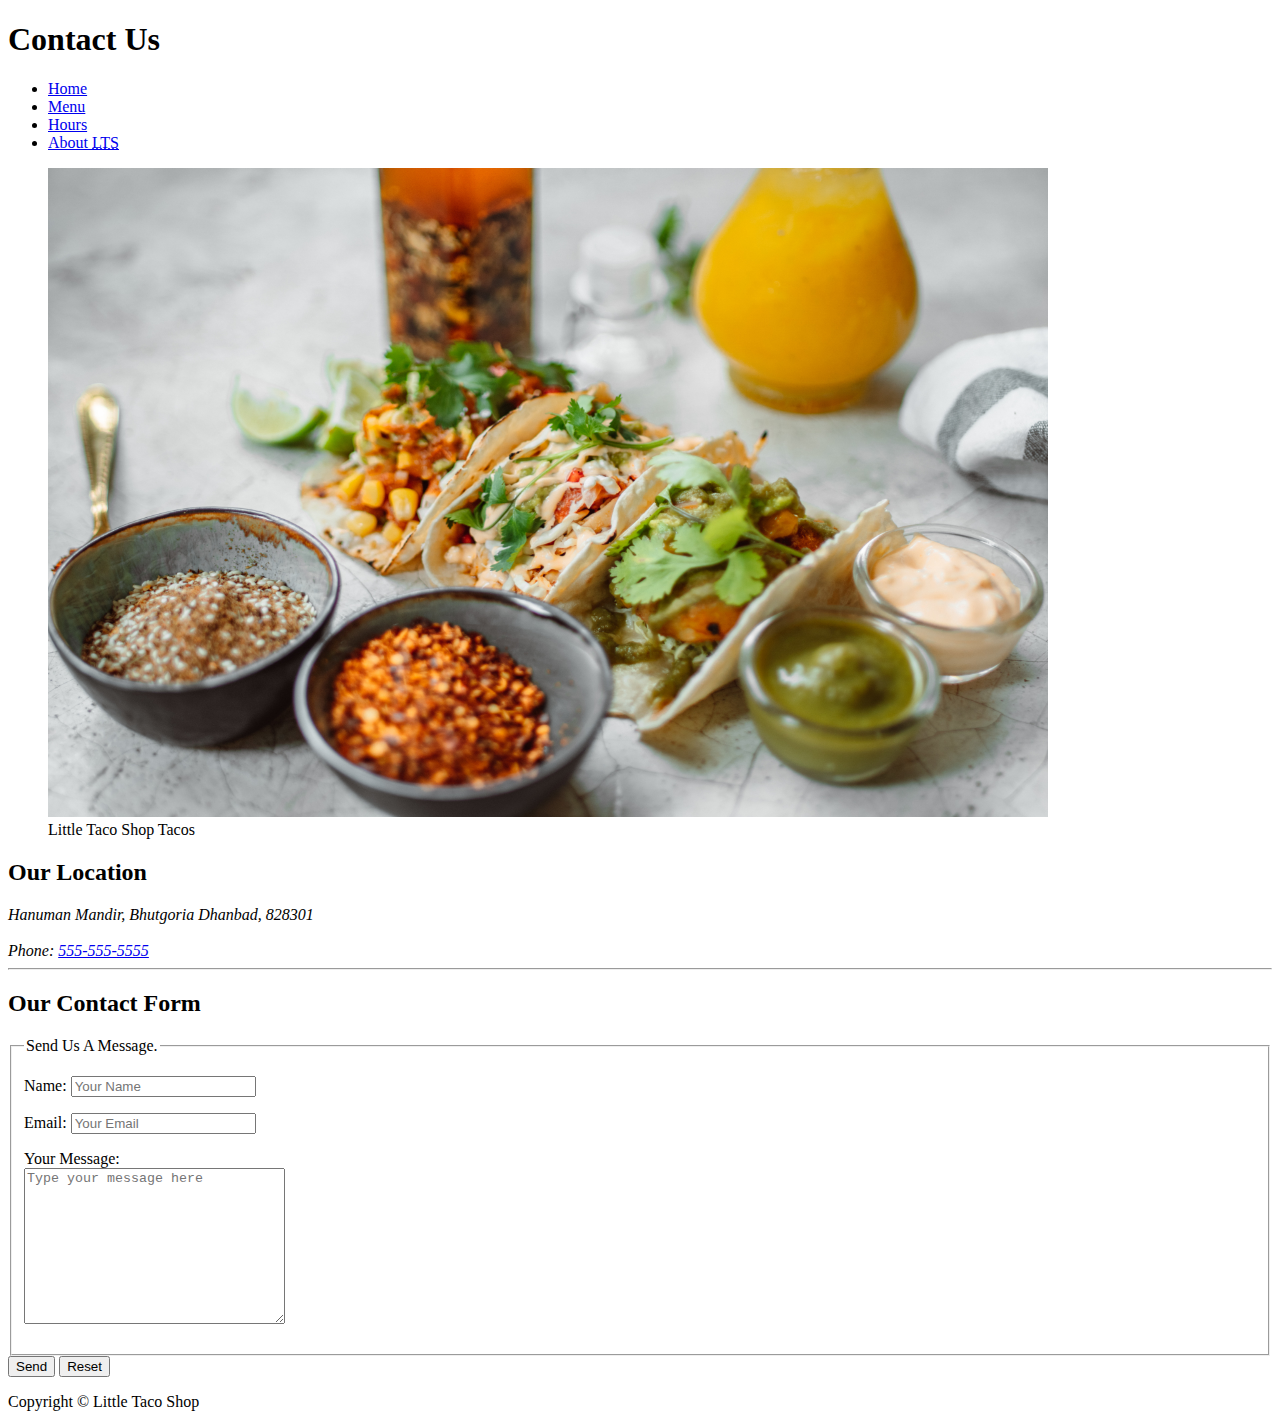
==== Tacos_Shop/Html/contact.html @ 79007915 "initial commit" ====
<!DOCTYPE html>
<html lang="en">
<head>
    <meta charset="UTF-8">
    <meta http-equiv="X-UA-Compatible" content="IE=edge">
    <meta name="viewport" content="width=device-width, initial-scale=1.0">
    <title>Contact</title>
    <link rel="stylesheet" href="main.css">
    <link rel="shortcut icon" href="../Image/First.png" type="image/x-icon">
</head>
<body>
    
    <header class="header">
        <h1 class="header__h1">Contact Us</h1>

        <nav class="header__nav">
            <ul class="header__ul">
                <li>
                    <a href="/HTML/Project_Work/index.html">Home</a>
                </li>
                <li>
                    <a href="/HTML/Project_Work/index.html#menu">Menu</a>
                </li>
                <li>
                    <a href="hours.html">Hours</a>
                </li>
                <li>
                    <a href="about.html">About <abbr title="The Little Tacos Shop."> LTS</abbr></a>
                </li>
            </ul>
        </nav>
    </header>

    <section class="hero">
        <figure>
            <img src="../Image/pexels-roman-odintsov-4958526.jpg" alt="Little Tacos Shop Tacos" width="1000" height="649">
            <figcaption class="offscreen">
                Little Taco Shop Tacos
            </figcaption>
        </figure>
    </section>

    <main class="main">
        <article class="main__article">
            <h2>Our Location</h2>
            <address>
                Hanuman Mandir, Bhutgoria Dhanbad, 828301
                <br><br>
                Phone: <a href="tel:+5555555555">555-555-5555</a>
            </address>
        </article>
        <hr>

        <article class="main__article contact">
            <h2 class="contact__h2">Our Contact Form</h2>

            <form action="https://www.google.com/" method="get" class="contact__form">
                <fieldset class="contact__fieldset">
                    <legend class="offscreen">Send Us A Message.</legend>
                    <p class="contact__p">
                        <label for="name" class="contact__label">Name:</label>
                        <input type="text" name="name" id="name" class="contact__input" placeholder="Your Name" required>
                    </p>

                    <p class="contact__p">
                        <label for="email" class="contact__label">Email:</label>
                        <input type="email" id="email" name="email" class="contact__input" placeholder="Your Email" required>
                    </p>

                    <p class="contact__p">
                        <label for="message" class="contact__label">Your Message:</label>
                        <br>
                        <textarea class="contact__textarea" name="message" id="message" cols="30" rows="10" placeholder="Type your message here"></textarea>
                    </p>
                </fieldset>
                <button class="contact__button" type="submit">Send</button>
                <button class="contact__button" type="reset">Reset</button>
            </form>
        </article>
    </main>
    <footer class="footer">
        <p>
            <span class="nowrap">Copyright &copy; <time id="year"></time></span>
            <span class="nowrap">Little Taco Shop</span>
        </p>
    </footer>
</body>
</html>
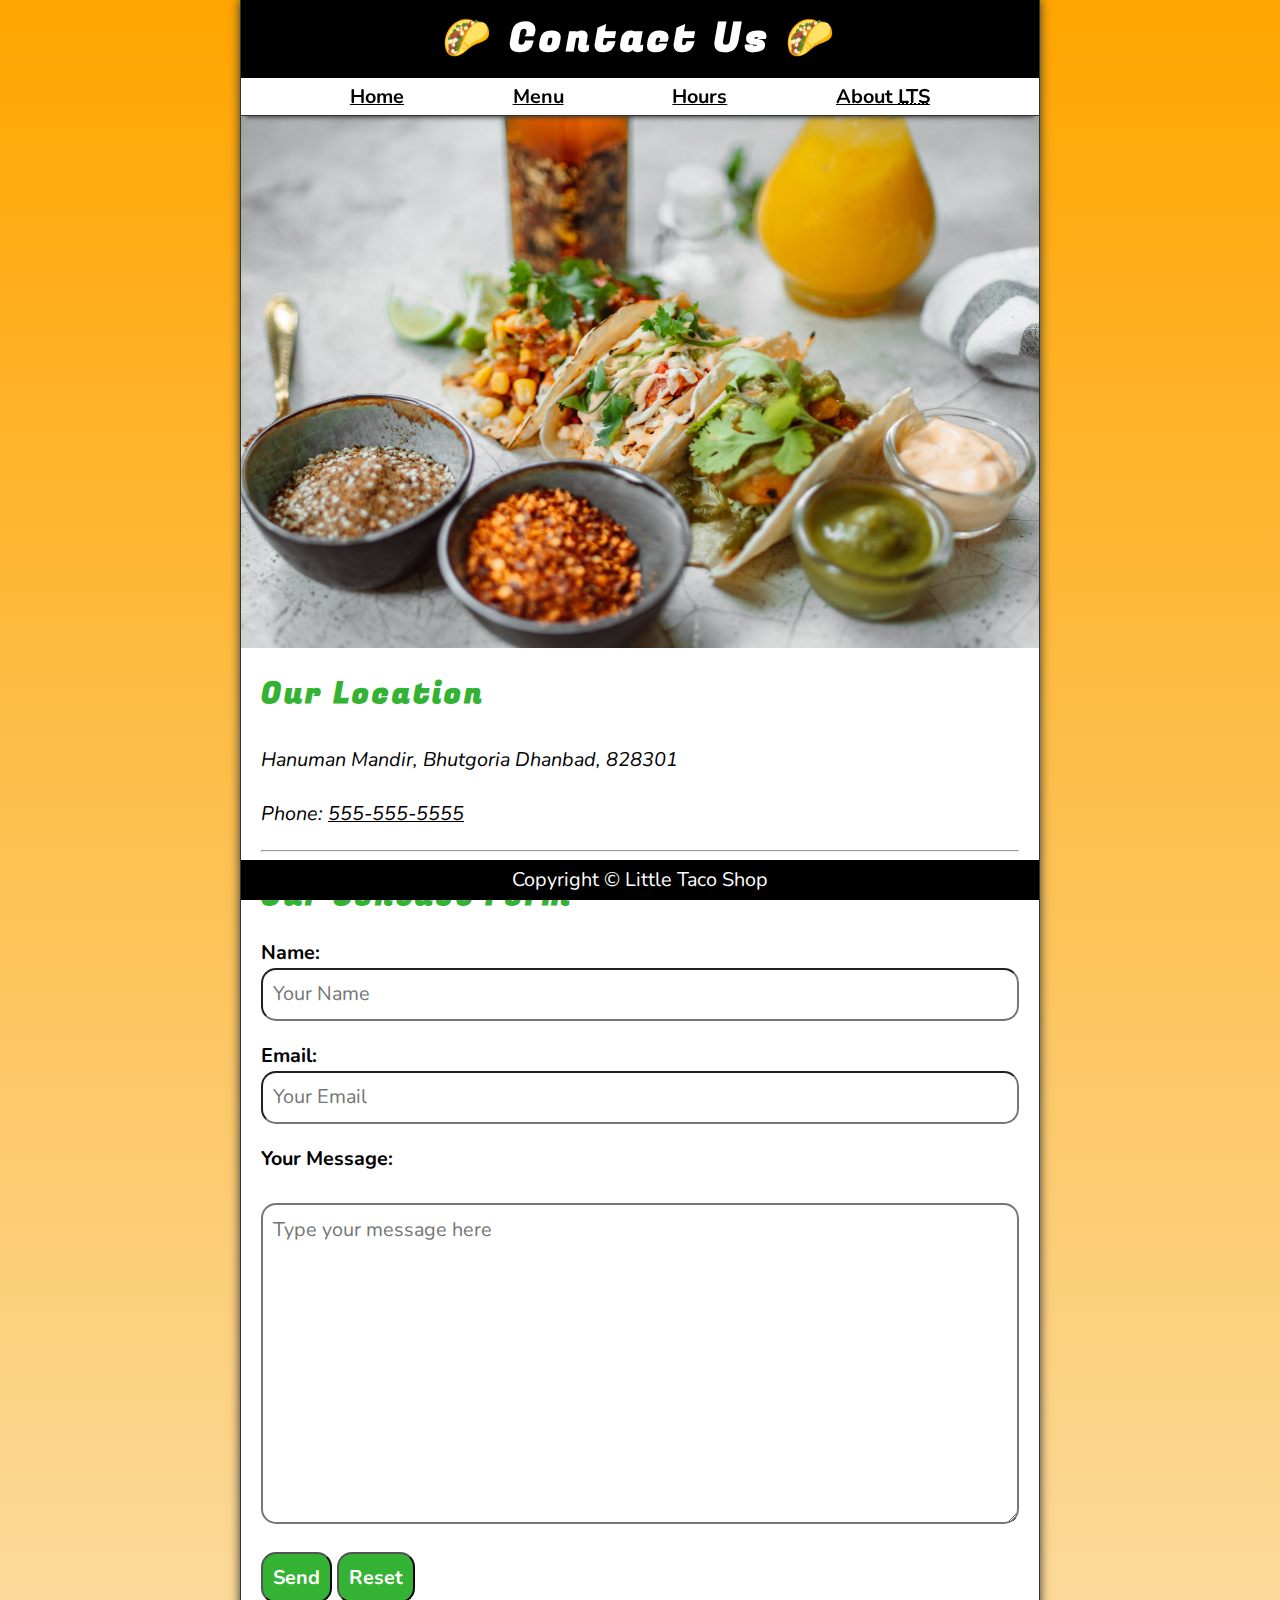
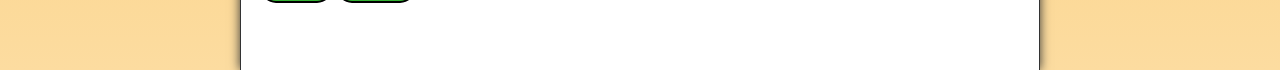
==== commit 1f6f149b: "Update contact.html" ====
--- a/Tacos_Shop/Html/contact.html
+++ b/Tacos_Shop/Html/contact.html
@@ -5,7 +5,7 @@
     <meta http-equiv="X-UA-Compatible" content="IE=edge">
     <meta name="viewport" content="width=device-width, initial-scale=1.0">
     <title>Contact</title>
-    <link rel="stylesheet" href="main.css">
+    <link rel="stylesheet" href="../css/main.css">
     <link rel="shortcut icon" href="../Image/First.png" type="image/x-icon">
 </head>
 <body>
@@ -85,4 +85,4 @@
         </p>
     </footer>
 </body>
-</html>+</html>
--- a/Tacos_Shop/css/main.css
+++ b/Tacos_Shop/css/main.css
@@ -0,0 +1,372 @@
+@import url('https://fonts.googleapis.com/css2?family=Fugaz+One&family=Nunito&display=swap');
+
+/* || RESET */
+*,
+*::after,
+*::before {
+    margin: 0;
+    padding: 0;
+    box-sizing: border-box;
+}
+
+img {
+    display: block;
+    max-width: 100%;
+    height: auto;
+}
+
+input,
+button,
+textarea {
+    font: inherit;
+}
+
+/* || VARIABLES */
+
+:root {
+    /* FONTS */
+    --FF: "Nunito", sans-serif;
+    --FF-HEADINGS: "Fugaz One", cursive;
+    --FS: clamp(1rem, 2.2vh, 1.5rem);
+
+    /* COLORS */
+    --BGCOLOR-FADE: rgb(252, 220, 160);
+    --BGCOLOR: orange;
+    --BGIMAGE: linear-gradient(to bottom, var(--BGCOLOR), var(--BGCOLOR-FADE));
+    --BODY-BGCOLOR: #FFF;
+    --BORDER-COLOR: #333;
+    --BUTTON-COLOR: #FFF;
+    --FONT-COLOR: #000;
+    --HEADER-BGCOLOR: #000;
+    --HEADER-COLOR: #FFF;
+    --HERO-BGCOLOR: rgba(51, 178, 51, 0.75);
+    --HERO-COLOR: #FFF;
+    --HIGHLIGHT-COLOR: rgb(51, 178, 51);
+    --LINK-ACTIVE: orange;
+    --LINK-COLOR: #000;
+    --LINK-HOVER: hsla(0, 0%, 0%, 0.6);
+    --NAV-BGCOLOR: #FFF;
+
+    /* BORDERS */
+    --BORDERS: 1px solid var(--BORDER-COLOR);
+    --BORDER-RADIUS: 15px;
+
+    /* STANDARD PADDING */
+    --PADDING-TB: 0.25em;
+    --PADDING-SIDE: 2.5%;
+
+    /* STANDARD MARGIN */
+    --MARGIN: clamp(1em, 2.5vh, 1.5em) 0;
+}
+
+@media (prefers-color-scheme: dark) {
+    :root {
+        --BGCOLOR-FADE: gray;
+        --BGCOLOR: #000;
+        --BODY-BGCOLOR: #333;
+        --BORDER-COLOR: whitesmoke;
+        --BUTTON-COLOR: #000;
+        --FONT-COLOR: whitesmoke;
+        --HEADER-COLOR: whitesmoke;
+        --HERO-COLOR: #333;
+        --HIGHLIGHT-COLOR: whitesmoke;
+        --LINK-ACTIVE: rgb(252, 200, 103);
+        --LINK-COLOR: whitesmoke;
+        --LINK-HOVER: orange;
+        --NAV-BGCOLOR: rgb(20, 20, 20);
+    }
+}
+
+/* || UTILITY CLASSES */
+.offscreen {
+    position: absolute;
+    left: -10000px;
+}
+
+.nowrap {
+    white-space: nowrap;
+}
+
+.center {
+    text-align: center;
+}
+
+/* || GENERAL STYLES */
+
+html {
+    scroll-behavior: smooth;
+    font-size: var(--FS);
+    font-family: var(--FF);
+    background-color: var(--BGCOLOR);
+    background-image: var(--BGIMAGE);
+}
+
+body {
+    background-color: var(--BODY-BGCOLOR);
+    color: var(--FONT-COLOR);
+    min-height: 100vh;
+    max-width: 800px;
+    margin: 0 auto;
+    border-left: var(--BORDERS);
+    border-right: var(--BORDERS);
+    box-shadow: 0 0 10px var(--BORDER-COLOR);
+}
+
+h1,
+h2,
+h3 {
+    font-family: var(--FF-HEADINGS);
+    letter-spacing: 0.1em;
+}
+
+h2,
+h3 {
+    margin-bottom: 1em;
+    color: var(--HIGHLIGHT-COLOR);
+}
+
+p {
+    line-height: 1.5;
+}
+
+a:any-link {
+    color: var(--LINK-COLOR);
+}
+
+a:hover,
+a:focus-visible {
+    color: var(--LINK-HOVER);
+}
+
+a:active {
+    color: var(--LINK-ACTIVE);
+}
+
+/* || HEADER */
+
+.header {
+    position: sticky;
+    top: 0;
+    z-index: 1;
+}
+
+.header__h1 {
+    text-align: center;
+    background-color: var(--HEADER-BGCOLOR);
+    color: var(--HEADER-COLOR);
+    padding: var(--PADDING-TB) var(--PADDING-SIDE);
+}
+
+.header__nav {
+    background-color: var(--NAV-BGCOLOR);
+    border-bottom: var(--BORDERS);
+    font-weight: bold;
+    box-shadow: 0 6px 5px -5px var(--BORDER-COLOR);
+}
+
+.header__ul {
+    padding: var(--PADDING-TB) var(--PADDING-SIDE);
+    list-style-type: none;
+    display: flex;
+    justify-content: space-evenly;
+    gap: 1rem;
+}
+
+/* || HERO */
+
+.hero {
+    position: relative;
+}
+
+.hero__h2 {
+    background-color: var(--HERO-BGCOLOR);
+    color: var(--HERO-COLOR);
+    padding: 0.25em 0.5em;
+    text-shadow: 2px 2px 5px var(--BORDER-COLOR);
+    position: absolute;
+    top: -100px;
+    left: 20px;
+    animation: showWelcome 0.5s ease-in-out 1s forwards;
+}
+
+@keyframes showWelcome {
+    0% {
+        top: -20px;
+        transform: skew(0deg, -5deg) scaleY(0);
+    }
+
+    80% {
+        top: 30px;
+        transform: skew(10deg, -5deg) scaleY(1.2);
+    }
+
+    100% {
+        top: 20px;
+        transform: skew(-10deg, -5deg) scaleY(1);
+    }
+}
+
+/* || FOOTER */
+
+.footer {
+    position: sticky;
+    bottom: 0;
+    background-color: var(--HEADER-BGCOLOR);
+    color: var(--HEADER-COLOR);
+    padding: var(--PADDING-TB) var(--PADDING-SIDE);
+    text-align: center;
+}
+
+/* || MAIN */
+
+.main {
+    padding: var(--PADDING-TB) var(--PADDING-SIDE);
+}
+
+.main__article {
+    scroll-margin-top: 6.5rem;
+    margin: var(--MARGIN);
+}
+
+.main__article:first-child {
+    margin-top: 1em;
+}
+
+.main__article:last-child {
+    min-height: calc(100vh - 20rem);
+}
+
+/* || ABOUT */
+
+.about__trivia {
+    margin: var(--MARGIN);
+}
+
+.about__trivia-answer {
+    margin-top: 1em;
+}
+
+/* || CONTACT */
+
+.contact__h2 {
+    margin: 0;
+}
+
+.contact__fieldset {
+    border: none;
+}
+
+.contact__p {
+    margin: 1em 0;
+}
+
+.contact__label {
+    display: block;
+    font-weight: bold;
+}
+
+.contact__input,
+.contact__textarea {
+    padding: 0.5em;
+    border-radius: var(--BORDER-RADIUS);
+    border-width: 2px;
+    width: 100%;
+}
+
+.contact__button {
+    padding: 0.5em;
+    border-radius: var(--BORDER-RADIUS);
+    background-color: var(--HIGHLIGHT-COLOR);
+    color: var(--BUTTON-COLOR);
+    font-weight: bold;
+}
+
+/* || MENU */
+
+thead,
+tbody,
+tfoot,
+tr {
+    display: contents;
+}
+
+.menu__container {
+    display: grid;
+    grid-template-columns: repeat(3, 1fr);
+    grid-template-areas:
+        "hd1 hd2 hd3"
+        "cr cr1 cr1p"
+        "cr cr2 cr2p"
+        "cr cr3 cr3p"
+        "sf sf1 sf1p"
+        "sf sf2 sf2p"
+        "sf sf3 sf3p"
+        "cs cs cs";
+    gap: 0.1em;
+    margin-bottom: 1em;
+}
+
+.menu__cr {
+    grid-area: cr;
+}
+
+.menu__sf {
+    grid-area: sf;
+}
+
+.menu__cs {
+    grid-area: cs;
+}
+
+.menu__cr,
+.menu__sf,
+.menu__cs,
+.menu__header {
+    color: var(--HIGHLIGHT-COLOR);
+    font-weight: bold;
+    height: 100%;
+    display: grid;
+    place-content: center;
+}
+
+.menu__header,
+.menu__item {
+    width: 100%;
+    padding: 1em;
+    border: medium ridge var(--BORDER-COLOR);
+}
+
+.menu__item {
+    display: grid;
+    place-content: center;
+}
+
+thead th:first-child {
+    border-top-left-radius: var(--BORDER-RADIUS);
+}
+
+thead th:last-child {
+    border-top-right-radius: var(--BORDER-RADIUS);
+}
+
+tfoot td {
+    border-bottom-left-radius: var(--BORDER-RADIUS);
+    border-bottom-right-radius: var(--BORDER-RADIUS);
+}
+
+@media screen and (min-width: 576px) {
+    .header__h1::before {
+        content: '🌮 '
+    }
+
+    .header__h1::after {
+        content: ' 🌮'
+    }
+
+    .menu__header,
+    .menu__cr,
+    .menu__sf,
+    .menu__cs {
+        font-size: 125%;
+    }
+}